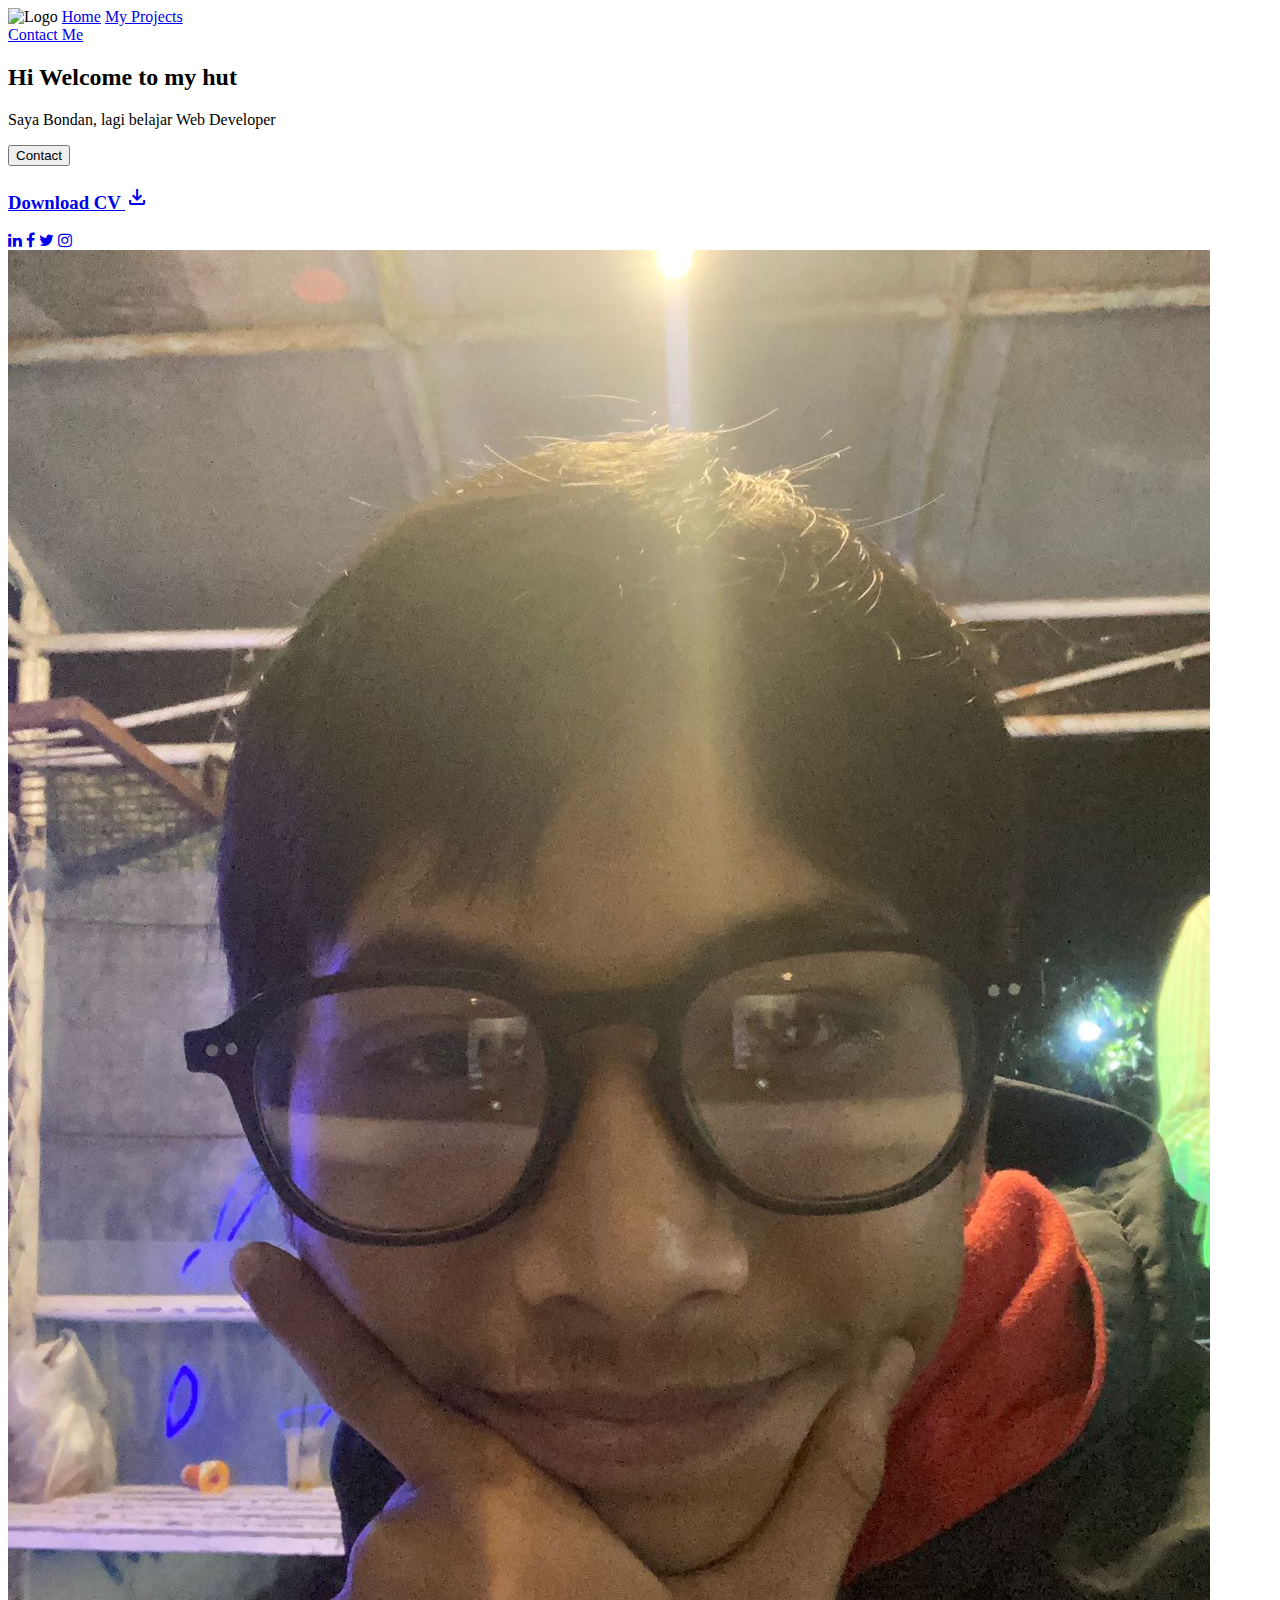
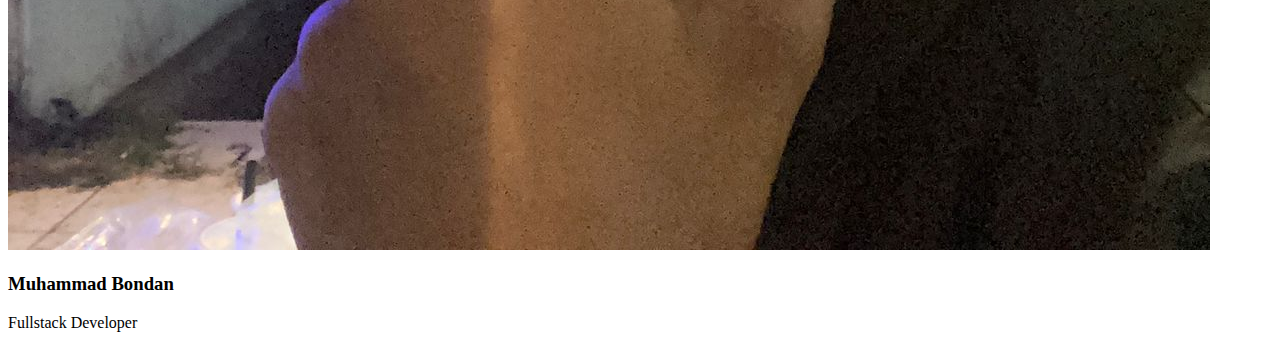
==== index.html @ 689d8032 "Add files via upload" ====
<!DOCTYPE html>
<html lang="en">
<head>
  <meta charset="UTF-8">
  <meta http-equiv="X-UA-Compatible" content="IE=edge">
  <meta name="viewport" content="width=device-width, initial-scale=1.0">
  <title>Website</title>
  <link rel="stylesheet" type="text/css" href="style/style.css">
  <link rel="stylesheet" href="https://cdnjs.cloudflare.com/ajax/libs/font-awesome/4.7.0/css/font-awesome.min.css">
  <link rel="stylesheet" href="https://fonts.googleapis.com/css2?family=Material+Symbols+Outlined:opsz,wght,FILL,GRAD@20..48,100..700,0..1,-50..200">
</head>
<body>
  <div class="navbar">
    <div class="navbar-left">
      <img class="navbar-logo" src="icon/logo.PNG" alt="Logo">
      <a class="navbar-link" href="index.html">Home</a>
      <a class="navbar-link" href="Project1.html">My Projects</a>
    </div>
    <div class="navbar-right">
      <a class="navbar-link" href="contact.html">Contact Me</a>
    </div>
  </div>

  <div class="container">

    <div class="kiri">

        <div class="satu">
            <div>
                <h2>Hi Welcome to my hut</h2>
                  <p>Saya Bondan, lagi belajar Web Developer </p>
            </div>

            <div class="contact">
                <a href="Contact-Form.html">
                    <button type="button">
                      Contact
                    </button>
                </a>
                <h3><a href="link_cv_anda.pdf" download>Download CV <span 
                  class="material-symbols-outlined">download</span></a></h3>
                </a>
            </div>
        </div>

        <div class="dua">
          <a href="https://www.linkedin.com/" target="_blank"><i class="fa fa-linkedin"></i></a>
          <a href="https://www.facebook.com/" target="_blank"><i class="fa fa-facebook"></i></a>
          <a href="https://www.twitter.com/" target="_blank"><i class="fa fa-twitter"></i></a>
          <a href="https://www.instagram.com/" target="_blank"><i class="fa fa-instagram"></i></a>
        </div>

    </div>

    <div class="kanan">
        <div class="foto">
            <img src="icon/IMG-20220619-WA0006.jpg" alt="">
            <h3>Muhammad Bondan</h3>
            <p>Fullstack Developer</p>
        </div>
    </div>

</div>

  <script src="https://kit.fontawesome.com/your-font-awesome-kit.js" crossorigin="anonymous"></script>
</body>
</html>
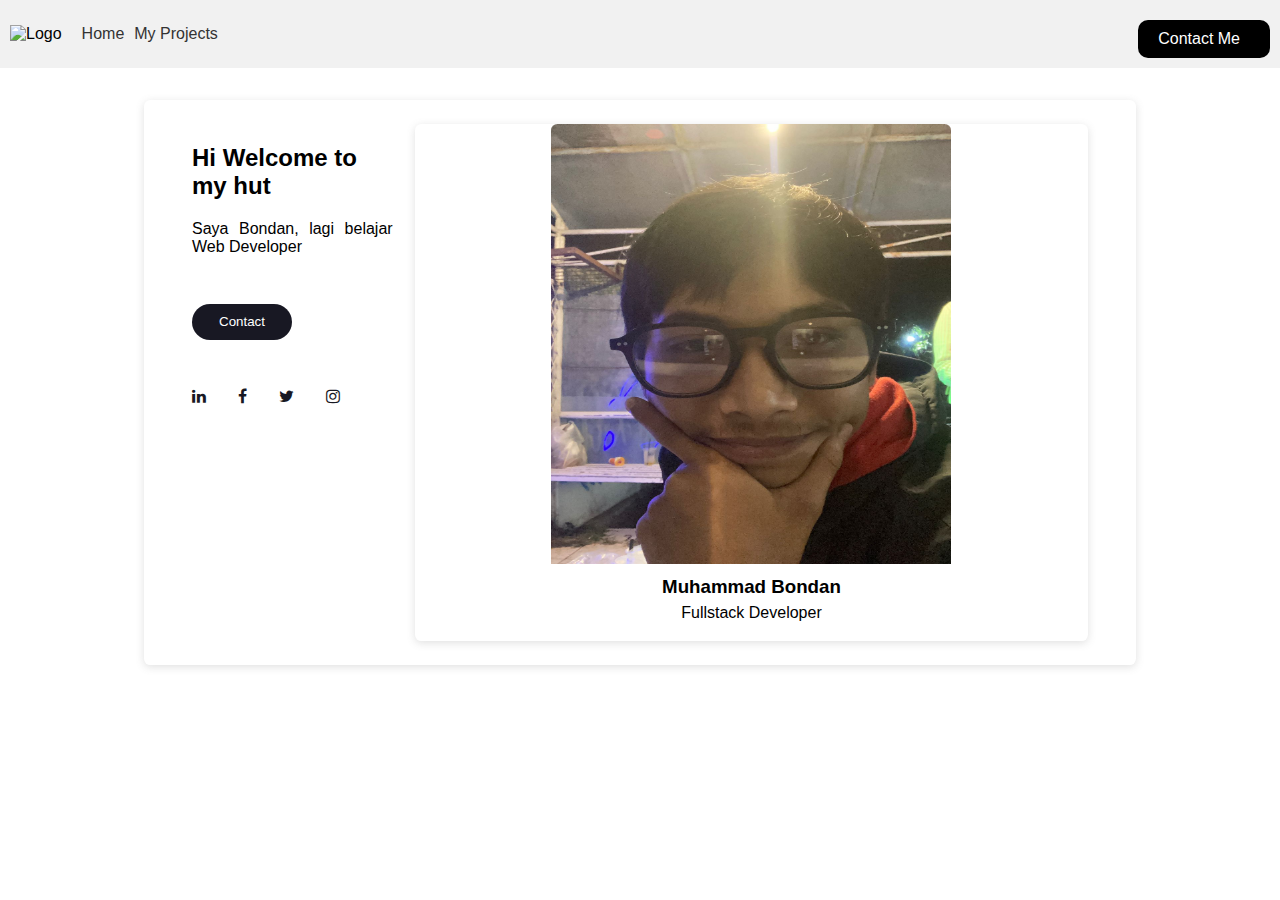
==== commit 22d3e8ba: "Add files via upload" ====
--- a/index.html
+++ b/index.html
@@ -4,8 +4,8 @@
   <meta charset="UTF-8">
   <meta http-equiv="X-UA-Compatible" content="IE=edge">
   <meta name="viewport" content="width=device-width, initial-scale=1.0">
-  <title>Website</title>
-  <link rel="stylesheet" type="text/css" href="style/style.css">
+  <title>Belajar buat Web</title>
+  <link rel="stylesheet" type="text/css" href="style.css">
   <link rel="stylesheet" href="https://cdnjs.cloudflare.com/ajax/libs/font-awesome/4.7.0/css/font-awesome.min.css">
   <link rel="stylesheet" href="https://fonts.googleapis.com/css2?family=Material+Symbols+Outlined:opsz,wght,FILL,GRAD@20..48,100..700,0..1,-50..200">
 </head>
@@ -23,27 +23,25 @@
 
   <div class="container">
 
-    <div class="kiri">
+    <div class="Desk">
 
-        <div class="satu">
+        <div class="Desk">
             <div>
                 <h2>Hi Welcome to my hut</h2>
                   <p>Saya Bondan, lagi belajar Web Developer </p>
             </div>
 
             <div class="contact">
-                <a href="Contact-Form.html">
+                <a href="/Contact-Form.html">
                     <button type="button">
                       Contact
                     </button>
                 </a>
-                <h3><a href="link_cv_anda.pdf" download>Download CV <span 
-                  class="material-symbols-outlined">download</span></a></h3>
                 </a>
             </div>
         </div>
 
-        <div class="dua">
+        <div class="Sosmed">
           <a href="https://www.linkedin.com/" target="_blank"><i class="fa fa-linkedin"></i></a>
           <a href="https://www.facebook.com/" target="_blank"><i class="fa fa-facebook"></i></a>
           <a href="https://www.twitter.com/" target="_blank"><i class="fa fa-twitter"></i></a>
@@ -52,7 +50,7 @@
 
     </div>
 
-    <div class="kanan">
+    <div class="Profil">
         <div class="foto">
             <img src="icon/IMG-20220619-WA0006.jpg" alt="">
             <h3>Muhammad Bondan</h3>
--- a/style.css
+++ b/style.css
@@ -0,0 +1,138 @@
+body {
+  font-family: Arial, sans-serif;
+  margin: 0;
+  padding: 0;
+  border: #333;
+}
+
+.navbar {
+  display: flex;
+  justify-content: space-between;
+  align-items: center;
+  background-color: #f1f1f1;
+  padding: 10px;
+}
+
+.navbar-left {
+  display: flex;
+  align-items: center;
+  font-family: Arial, Helvetica, sans-serif;
+}
+
+.navbar-logo {
+  margin-right: 20px;
+}
+
+.navbar-right {
+  background-color: black;
+  color: white;
+  border: none;
+  padding: 10px 20px;
+  text-align: center;
+  text-decoration: none;
+  display: inline-block;
+  font-size: 16px;
+  margin-top: 10px;
+  cursor: pointer;
+  border-radius: 10px;
+  display: flex;
+  align-items: center;
+}
+
+.navbar-right a {
+  color: white;
+}
+
+.navbar-link {
+  margin-right: 10px;
+  text-decoration: none;
+  color: #333;
+}
+
+.container {
+  margin: 32px auto; 
+  background-color: white;
+  width: 70%; 
+  padding: 1.5em 3em;
+  border-radius: .4em;
+  box-shadow: rgba(99, 99, 99, 0.2) 0px 2px 8px 0px;
+  
+  display: flex;
+  flex-direction: row;
+}
+
+.Desk {
+max-inline-size: 90%;
+}
+
+.Desk p {
+  text-align: justify;
+}
+
+.contact {
+  display: flex;
+  align-items: baseline;
+  gap: 2em;
+  margin-top: 48px;
+}
+
+button {
+  color: white;
+  background-color: #181823; 
+  width: 100px;
+  border-radius: 20px; 
+  border: none; 
+  padding: .8em 1.2em;
+}
+
+button:hover {
+  background-color: #ff4c34;
+  cursor: pointer;
+  transition: ease-in-out 0.314s;
+  transition-delay: 0.0314s;
+}
+
+.Desk a {
+  text-decoration: none; 
+  color: #181823
+}
+
+.Sosmed {
+  display: flex; 
+  justify-content: baseline; 
+  margin-top: 48px; 
+  gap: 2em;
+}
+
+i {
+  color: #181823;
+}
+
+i:hover {
+  color: #ff4c34;
+  cursor: pointer;
+  transition: ease-in-out 0.314s;
+  transition-delay: 0.0314s;
+}
+
+.Profil {
+  width: 100%
+}
+
+.foto {
+  width: 100%; 
+  border-radius: .4em;
+  box-shadow: rgba(99, 99, 99, 0.2) 0px 2px 8px 0px;
+  text-align: center;
+  padding-bottom: .5em;
+  line-height: .5em;
+
+
+}
+
+.foto img {
+  width: 400px; 
+  height: 440px; 
+  border-radius: .4em .4em 0 0;
+  
+}